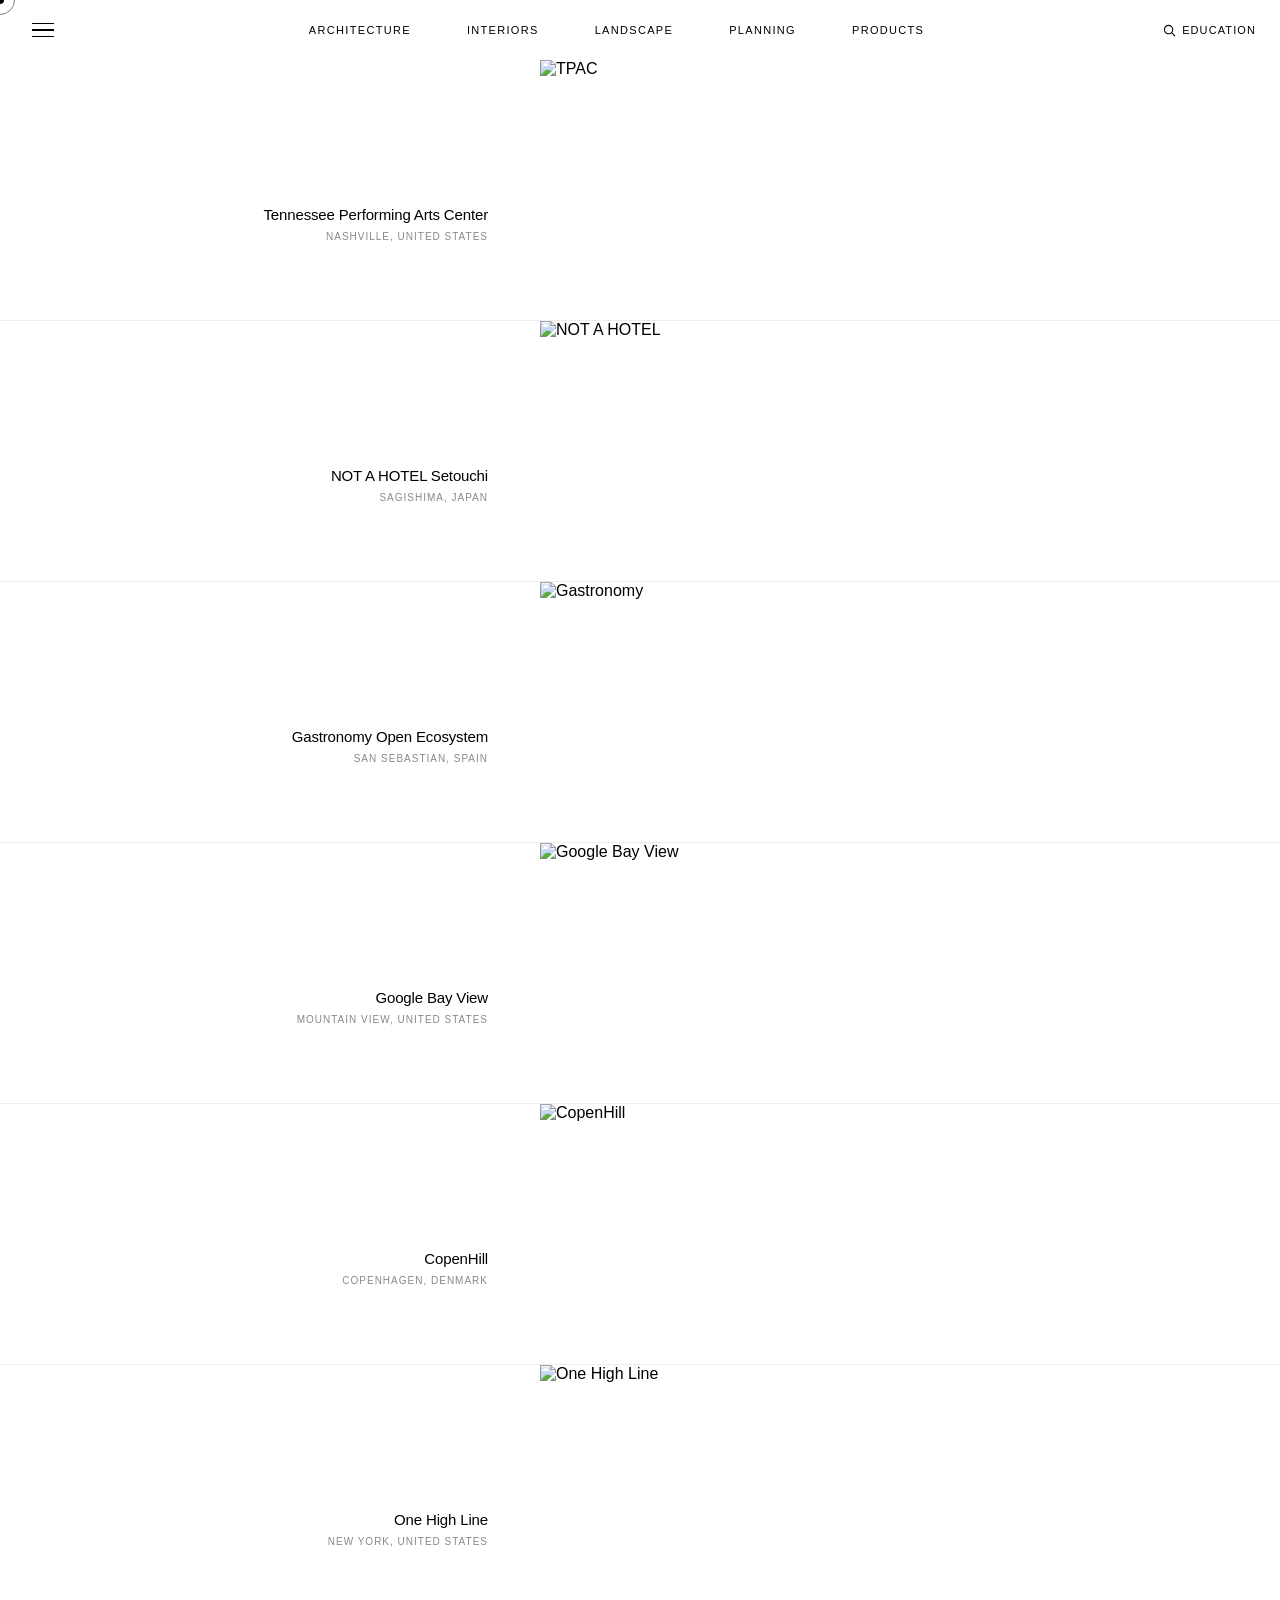
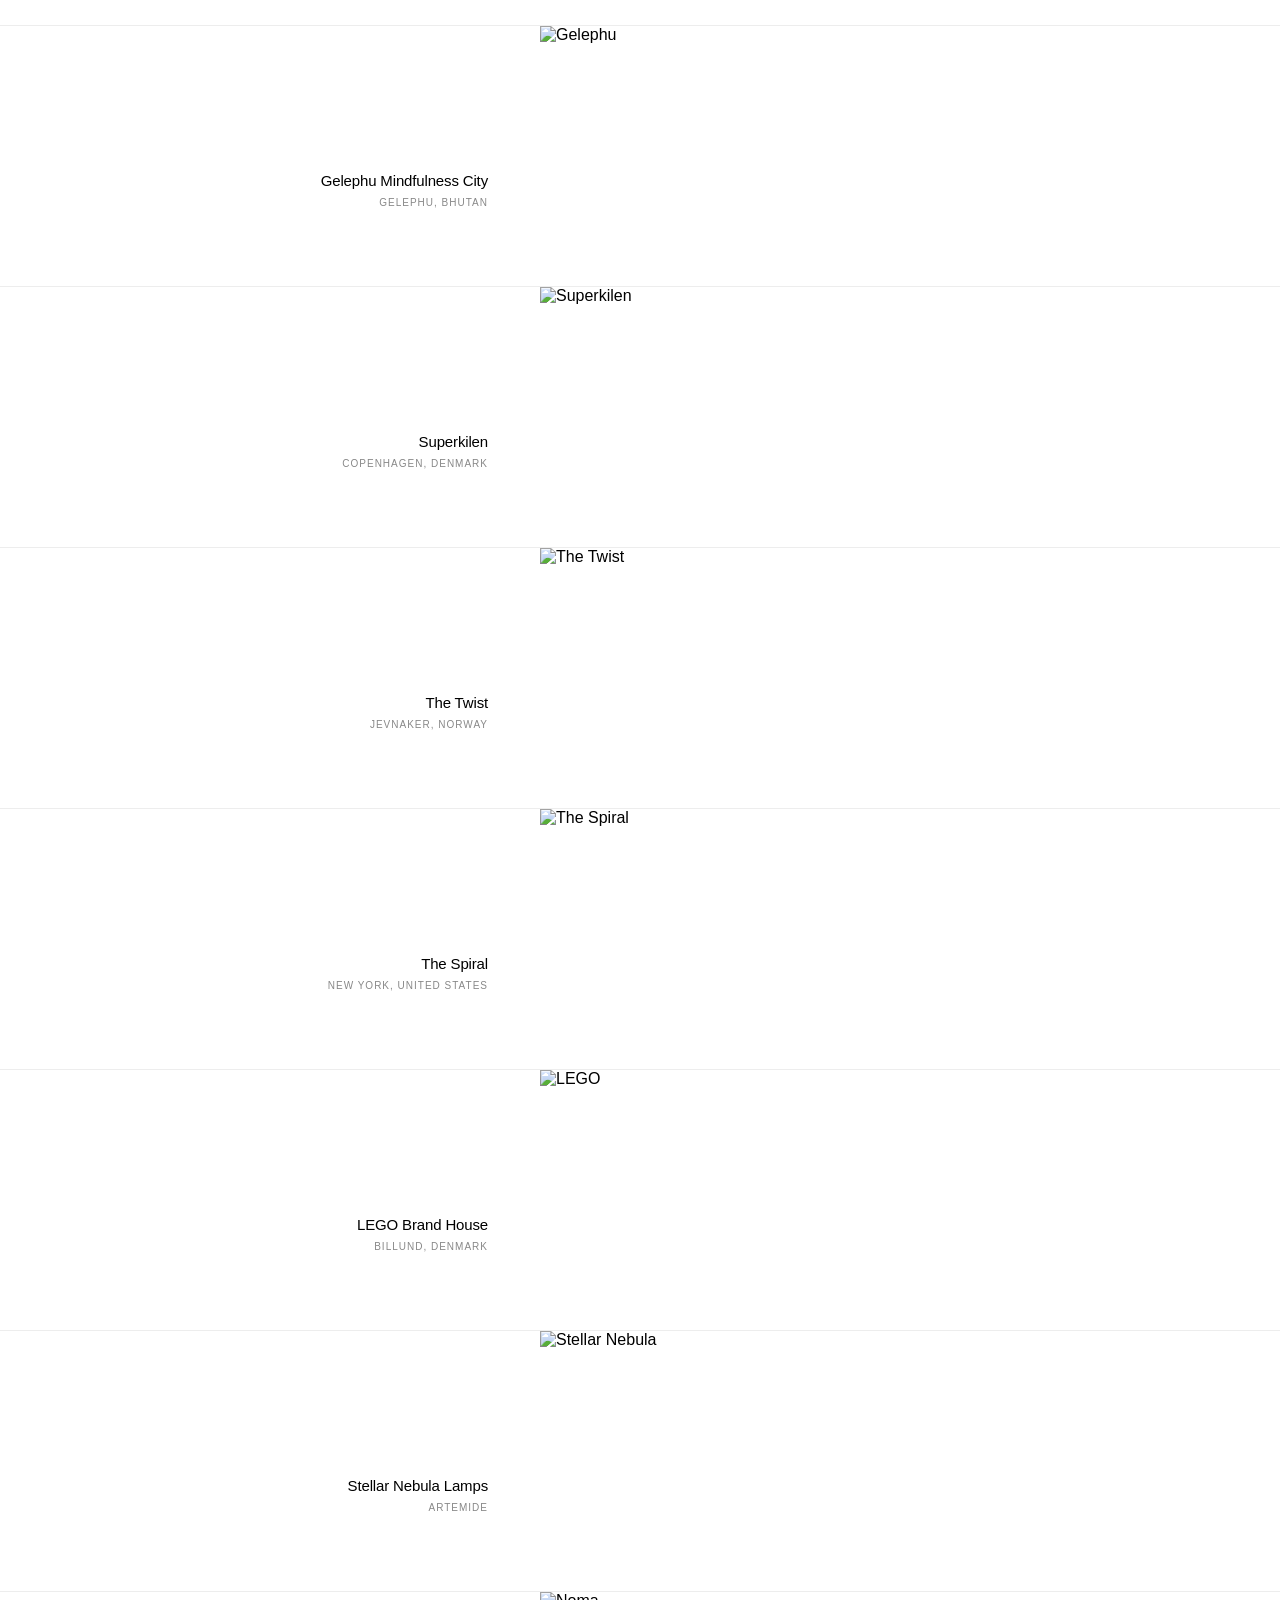
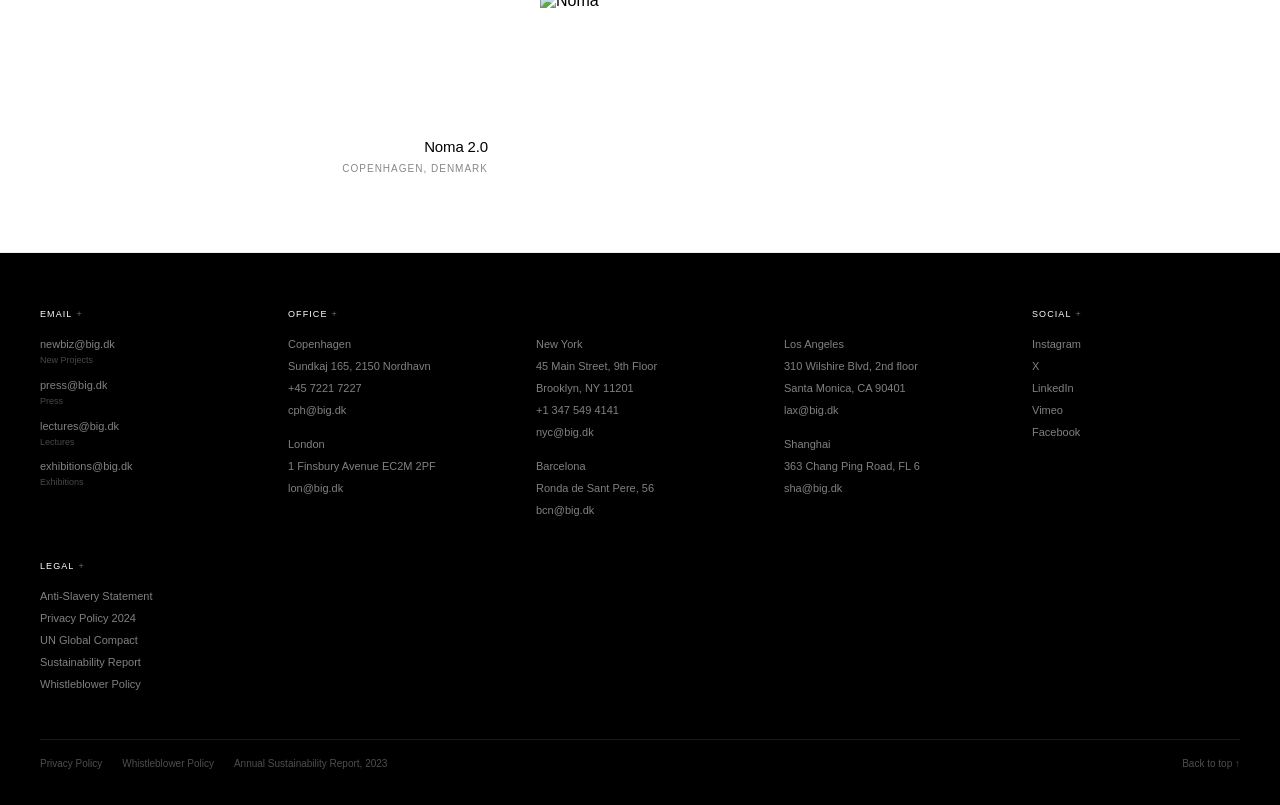
==== index.html @ 5a0d6cd1 "Upload Laravel project" ====
<!DOCTYPE html>
<html lang="en">
<head>
  <meta charset="UTF-8">
  <meta name="viewport" content="width=device-width, initial-scale=1">
  <title>BIG | Bjarke Ingels Group</title>
  <style>
    *{margin:0;padding:0;box-sizing:border-box;}
    html{scroll-behavior:smooth;}
    body{
      font-family:'Helvetica Neue',Helvetica,Arial,sans-serif;
      background:#fff;color:#000;
      cursor:none;overflow-x:hidden;
    }

    /* ── CURSOR ── */
    #cur{width:8px;height:8px;background:#000;border-radius:50%;
      position:fixed;top:0;left:0;pointer-events:none;z-index:99999;
      transform:translate(-50%,-50%);transition:width .15s,height .15s,background .15s;}
    #ring{width:30px;height:30px;border:1px solid rgba(0,0,0,.5);border-radius:50%;
      position:fixed;top:0;left:0;pointer-events:none;z-index:99998;
      transform:translate(-50%,-50%);transition:width .25s,height .25s;}
    body.hov #cur{width:12px;height:12px;}
    body.hov #ring{width:46px;height:46px;}

    /* ── NAV ── */
    nav{
      position:fixed;top:0;left:0;right:0;z-index:2000;
      height:60px;background:#fff;
      display:flex;align-items:center;
      padding:0 24px;
    }

    /* hamburger */
    .ham{
      display:flex;flex-direction:column;gap:5px;
      cursor:none;padding:8px;margin-right:8px;
      background:none;border:none;z-index:2010;
      position:relative;
    }
    .ham span{display:block;width:22px;height:1.5px;background:#000;transition:all .28s;}

    /* dropdown menu */
    .nav-menu{
      position:absolute;top:60px;left:0;
      background:#fff;padding:0 32px 28px 32px;
      min-width:200px;
      display:none;
      flex-direction:column;gap:0;
      border-right:1px solid rgba(0,0,0,.07);
      border-bottom:1px solid rgba(0,0,0,.07);
    }
    .nav-menu.open{display:flex;}
    .nav-menu a{
      display:block;
      font-size:13px;font-weight:400;letter-spacing:.05em;
      text-transform:uppercase;color:#aaa;
      text-decoration:none;padding:10px 0;
      border-bottom:1px solid rgba(0,0,0,.05);
      transition:color .2s;
      cursor:none;
    }
    .nav-menu a:last-child{border-bottom:none;}
    .nav-menu a:hover{color:#000;}

    /* cat links */
    .cat-bar{
      flex:1;display:flex;align-items:center;justify-content:center;
      list-style:none;gap:0;
    }
    .cat-bar li a{
      display:block;padding:0 28px;
      font-size:11px;font-weight:400;letter-spacing:.12em;
      text-transform:uppercase;color:#000;text-decoration:none;
      line-height:60px;white-space:nowrap;
      transition:opacity .2s;cursor:none;
    }
    .cat-bar li a:hover,.cat-bar li a.active{opacity:.4;}

    .nav-right{
      font-size:11px;letter-spacing:.1em;
      text-transform:uppercase;display:flex;align-items:center;gap:6px;
      cursor:none;
    }
    .nav-right svg{width:13px;height:13px;flex-shrink:0;}

    /* ── PROJECT LIST ── */
    main{padding-top:60px;}

    .proj-row{
      display:grid;
      grid-template-columns:540px 1fr;
      border-bottom:1px solid rgba(0,0,0,.07);
      cursor:none;
      position:relative;
      overflow:hidden;
      opacity:0;transform:translateY(14px);
      transition:opacity .5s ease,transform .5s ease;
      text-decoration:none;color:#000;
    }
    .proj-row.vis{opacity:1;transform:translateY(0);}
    .proj-row[data-hidden="true"]{display:none;}

    /* left */
    .proj-left{
      display:flex;flex-direction:column;
      align-items:flex-end;justify-content:center;
      padding:40px 52px 40px 60px;
      text-align:right;
      position:relative;z-index:2;
      min-height:260px;
    }
    .proj-icon{
      width:52px;height:52px;
      display:flex;align-items:center;justify-content:center;
      margin-bottom:16px;
    }
    .proj-icon img{max-width:52px;max-height:52px;object-fit:contain;}
    .proj-name{font-size:15px;font-weight:400;letter-spacing:-.01em;line-height:1.25;margin-bottom:6px;}
    .proj-loc{font-size:10px;letter-spacing:.1em;text-transform:uppercase;color:#888;}

    /* right image */
    .proj-img{overflow:hidden;position:relative;}
    .proj-img img{
      width:40%;height:100%;
      object-fit:cover;display:block;
      transition:transform .65s cubic-bezier(.25,.46,.45,.94);
      min-height:260px;
    }
    .proj-row:hover .proj-img img{transform:scale(1.04);}

    /* ── PROJECT DETAIL PANEL ── */
    .detail-panel{
      display:none;
      grid-column:1/-1;
      grid-template-columns:220px 1fr 300px 260px;
      background:#fff;
      border-bottom:1px solid rgba(0,0,0,.07);
      position:relative;
      overflow:hidden;
      max-height:0;
    }
    .detail-panel.open{
      display:grid;
      max-height:none;
      animation:slideDown .4s ease forwards;
    }
    @keyframes slideDown{
      from{opacity:0;transform:translateY(-12px);}
      to{opacity:1;transform:translateY(0);}
    }

    /* detail: far left metadata */
    .detail-meta{
      padding:40px 24px 40px 32px;
      border-right:1px solid rgba(0,0,0,.07);
      display:flex;flex-direction:column;gap:24px;
    }
    .detail-meta .proj-icon{margin-bottom:8px;}
    .detail-meta .proj-name{font-size:14px;}
    .detail-meta .proj-loc{margin-bottom:12px;}
    .meta-block label{
      display:block;font-size:8px;letter-spacing:.12em;
      text-transform:uppercase;color:#aaa;margin-bottom:3px;
    }
    .meta-block p{font-size:11px;font-weight:400;text-transform:uppercase;letter-spacing:.04em;line-height:1.4;}
    .share-row{display:flex;gap:10px;margin-top:8px;}
    .share-row a{
      width:24px;height:24px;border:1px solid #ddd;
      display:flex;align-items:center;justify-content:center;
      font-size:9px;color:#000;text-decoration:none;cursor:none;
      transition:background .2s,color .2s;
    }
    .share-row a:hover{background:#000;color:#fff;}

    /* detail: big center image */
    .detail-img-main{
      overflow:hidden;position:relative;
      min-height:500px;
    }
    .detail-img-main img{
      width:100%;height:100%;
      object-fit:cover;display:block;
    }

    /* detail: description */
    .detail-desc{
      padding:48px 32px;
      font-size:12px;line-height:1.85;color:#333;font-weight:300;
      overflow-y:auto;max-height:520px;
      border-left:1px solid rgba(0,0,0,.07);
    }

    /* detail: side image */
    .detail-img-side{
      overflow:hidden;position:relative;
      border-left:1px solid rgba(0,0,0,.07);
    }
    .detail-img-side img{
      width:100%;height:100%;
      object-fit:cover;display:block;
    }

    /* close btn */
    .detail-close{
      position:absolute;top:16px;right:16px;z-index:10;
      width:32px;height:32px;border:none;background:rgba(255,255,255,.9);
      font-size:18px;cursor:none;
      display:flex;align-items:center;justify-content:center;
      transition:background .2s;
    }
    .detail-close:hover{background:#000;color:#fff;}

    /* ── FOOTER ── */
    footer{background:#000;color:#fff;padding:56px 40px 36px;}
    .ft-grid{display:grid;grid-template-columns:repeat(auto-fill,minmax(180px,1fr));gap:40px;margin-bottom:44px;}
    .ft-col h5{font-size:9px;font-weight:500;letter-spacing:.12em;text-transform:uppercase;
      margin-bottom:14px;cursor:pointer;display:flex;align-items:center;gap:4px;}
    .ft-col h5::after{content:'+';opacity:.4;}
    .ft-col a,.ft-col p{
      display:block;font-size:11px;font-weight:300;
      color:rgba(255,255,255,.5);text-decoration:none;line-height:2;
      transition:color .2s;
    }
    .ft-col a:hover{color:#fff;}
    .ft-bot{
      border-top:1px solid rgba(255,255,255,.1);padding-top:18px;
      display:flex;justify-content:space-between;align-items:center;flex-wrap:wrap;gap:12px;
    }
    .ft-bot a{font-size:10px;color:rgba(255,255,255,.3);text-decoration:none;transition:color .2s;}
    .ft-bot a:hover{color:#fff;}
    .btt{font-size:10px;color:rgba(255,255,255,.3);background:none;border:none;
      cursor:none;font-family:inherit;transition:color .2s;}
    .btt:hover{color:#fff;}

    @media(max-width:960px){
      .proj-row{grid-template-columns:280px 1fr;}
      .proj-left{padding:28px 28px 28px 32px;}
      .detail-panel{grid-template-columns:1fr;}
      .detail-img-side{display:none;}
    }
    @media(max-width:600px){
      .proj-row{grid-template-columns:1fr;grid-template-rows:auto 200px;}
      .proj-left{align-items:flex-start;text-align:left;padding:20px;}
      .cat-bar{display:none;}
    }
  </style>
</head>
<body>
<div id="cur"></div>
<div id="ring"></div>

<nav>
  <!-- Hamburger -->
  <div style="position:relative;">
    <button class="ham" id="hamBtn">
      <span></span><span></span><span></span>
    </button>
    <div class="nav-menu" id="navMenu">
      <a href="index.html">PROJECTS</a>
      <a href="pages/news.html">NEWS</a>
      <a href="pages/about.html">ABOUT</a>
      <a href="pages/sustainability.html">SUSTAINABILITY</a>
      <a href="pages/people.html">PEOPLE</a>
      <a href="pages/careers.html">CAREERS</a>
      <a href="mailto:newbiz@big.dk">CONTACT</a>
    </div>
  </div>

  <!-- Category nav -->
  <ul class="cat-bar">
    <li><a href="#" data-filter="architecture">ARCHITECTURE</a></li>
    <li><a href="#" data-filter="interiors">INTERIORS</a></li>
    <li><a href="#" data-filter="landscape">LANDSCAPE</a></li>
    <li><a href="#" data-filter="planning">PLANNING</a></li>
    <li><a href="#" data-filter="products">PRODUCTS</a></li>
  </ul>

  <!-- Right label (changes per active category) -->
  <div class="nav-right" id="navLabel">
    <svg viewBox="0 0 14 14" fill="none"><circle cx="6" cy="6" r="4.5" stroke="#000" stroke-width="1.2"/><line x1="9.5" y1="9.5" x2="13" y2="13" stroke="#000" stroke-width="1.2"/></svg>
    <span id="labelText">EDUCATION</span>
  </div>
</nav>

<main id="mainList">

  <!-- ─── PROJECT ROWS ─── -->
  <!-- Each .proj-row is followed by a .detail-panel (hidden by default) -->

  <div class="proj-row" data-cat="architecture" data-idx="0">
    <div class="proj-left">
      <div class="proj-icon"><img src="https://media.big.dk/TPAC_ICON-01.svg" alt="" onerror="this.style.display='none'"></div>
      <div class="proj-name">Tennessee Performing Arts Center</div>
      <div class="proj-loc">Nashville, United States</div>
    </div>
    <div class="proj-img"><img src="https://images.unsplash.com/photo-1460472178825-e5240623afd5?w=960&h=540&fit=crop" alt="TPAC" loading="lazy"></div>
  </div>
  <div class="detail-panel" data-for="0">
    <div class="detail-meta">
      <div><div class="proj-icon"><img src="https://media.big.dk/TPAC_ICON-01.svg" alt="" onerror="this.style.display='none'"></div>
      <div class="proj-name">Tennessee Performing Arts Center</div>
      <div class="proj-loc">Nashville, United States</div></div>
      <div class="meta-block"><label>Client</label><p>Tennessee Performing Arts Center</p></div>
      <div class="meta-block"><label>Typology</label><p>Culture</p></div>
      <div class="meta-block"><label>Size M²/FT²</label><p>28521 / 307000</p></div>
      <div class="meta-block"><label>Status</label><p>In Design</p></div>
      <div><label style="font-size:8px;letter-spacing:.12em;text-transform:uppercase;color:#aaa;margin-bottom:8px;display:block;">Share</label>
      <div class="share-row"><a href="#">&#9632;</a><a href="#">f</a><a href="#">in</a><a href="#">✕</a></div></div>
    </div>
    <div class="detail-img-main"><img src="https://images.unsplash.com/photo-1460472178825-e5240623afd5?w=960&h=540&fit=crop" alt="TPAC"></div>
    <div class="detail-desc">The new Tennessee Performing Arts Center (TPAC) – designed by BIG, William Rawn Associates, and HASTINGS Architecture – extends the vibrancy of downtown Nashville across the Cumberland River, emerging as a cultural anchor for the city's reenergized East Bank. Designed to welcome the community from all sides, with the performance venues clustered at its core, the new TPAC supports a range of artistic programming while building upon Nashville's rich legacy in the arts. Construction is expected to begin in 2027, with a projected opening in 2030.<br><br>Situated on a waterfront site neighboring Cumberland Park and the Tennessee Titans Nissan Stadium, the new TPAC includes four performance spaces – the multi-function Grand Broadway theater; a dance and opera hall; a flexible black box theater; and an intimate cabaret space – as well as rehearsal studios and classrooms.</div>
    <div class="detail-img-side"><img src="https://images.unsplash.com/photo-1486325212027-8081e485255e?w=400&h=700&fit=crop" alt="TPAC detail"></div>
    <button class="detail-close">✕</button>
  </div>

  <div class="proj-row" data-cat="architecture" data-idx="1">
    <div class="proj-left">
      <div class="proj-icon"><img src="https://media.big.dk/2024/05/NAH_ICON.svg" alt="" onerror="this.style.display='none'"></div>
      <div class="proj-name">NOT A HOTEL Setouchi</div>
      <div class="proj-loc">Sagishima, Japan</div>
    </div>
    <div class="proj-img"><img src="https://images.unsplash.com/photo-1545569341-9eb8b30979d9?w=960&h=540&fit=crop" alt="NOT A HOTEL" loading="lazy"></div>
  </div>
  <div class="detail-panel" data-for="1">
    <div class="detail-meta">
      <div><div class="proj-icon"><img src="https://media.big.dk/2024/05/NAH_ICON.svg" alt="" onerror="this.style.display='none'"></div>
      <div class="proj-name">NOT A HOTEL Setouchi</div>
      <div class="proj-loc">Sagishima, Japan</div></div>
      <div class="meta-block"><label>Client</label><p>NOT A HOTEL Corporation</p></div>
      <div class="meta-block"><label>Typology</label><p>Hospitality</p></div>
      <div class="meta-block"><label>Size M²</label><p>2400</p></div>
      <div class="meta-block"><label>Status</label><p>Completed 2024</p></div>
      <div><label style="font-size:8px;letter-spacing:.12em;text-transform:uppercase;color:#aaa;margin-bottom:8px;display:block;">Share</label>
      <div class="share-row"><a href="#">&#9632;</a><a href="#">f</a><a href="#">in</a><a href="#">✕</a></div></div>
    </div>
    <div class="detail-img-main"><img src="https://images.unsplash.com/photo-1545569341-9eb8b30979d9?w=1200&h=700&fit=crop" alt="NOT A HOTEL"></div>
    <div class="detail-desc">NOT A HOTEL Setouchi is a private island retreat nestled in Japan's Seto Inland Sea. The project transforms the existing landscape of Sagishima into a seamless living environment where architecture and nature are inseparable. Drawing from the island's agricultural heritage, the design references the terraced hillsides and stone walls built by generations of islanders.<br><br>The complex includes private villas, communal gathering spaces, and a series of outdoor terraces that cascade toward the sea. Materials are sourced locally and the construction employs traditional Japanese craftsmanship alongside contemporary structural engineering.</div>
    <div class="detail-img-side"><img src="https://images.unsplash.com/photo-1480796927426-f609979314bd?w=400&h=700&fit=crop" alt="Setouchi detail"></div>
    <button class="detail-close">✕</button>
  </div>

  <div class="proj-row" data-cat="planning" data-idx="2">
    <div class="proj-left">
      <div class="proj-icon"><img src="https://media.big.dk/2022/06/19_22302_N34.svg" alt="" onerror="this.style.display='none'"></div>
      <div class="proj-name">Gastronomy Open Ecosystem</div>
      <div class="proj-loc">San Sebastian, Spain</div>
    </div>
    <div class="proj-img"><img src="https://images.unsplash.com/photo-1555396273-367ea4eb4db5?w=960&h=540&fit=crop" alt="Gastronomy" loading="lazy"></div>
  </div>
  <div class="detail-panel" data-for="2">
    <div class="detail-meta">
      <div><div class="proj-icon"></div>
      <div class="proj-name">Gastronomy Open Ecosystem</div>
      <div class="proj-loc">San Sebastian, Spain</div></div>
      <div class="meta-block"><label>Typology</label><p>Culture / Planning</p></div>
      <div class="meta-block"><label>Status</label><p>In Design</p></div>
      <div><label style="font-size:8px;letter-spacing:.12em;text-transform:uppercase;color:#aaa;margin-bottom:8px;display:block;">Share</label>
      <div class="share-row"><a href="#">&#9632;</a><a href="#">f</a><a href="#">in</a><a href="#">✕</a></div></div>
    </div>
    <div class="detail-img-main"><img src="https://images.unsplash.com/photo-1555396273-367ea4eb4db5?w=1200&h=700&fit=crop" alt="Gastronomy"></div>
    <div class="detail-desc">The Gastronomy Open Ecosystem in San Sebastian is a new cultural institution dedicated to food as art, science, and heritage. Situated on the coastline of the Basque Country, the project creates a network of indoor and outdoor spaces that celebrate the region's extraordinary culinary culture.<br><br>The building opens toward the sea on all sides, dissolving the boundary between interior and exterior. Public promenades, experimental kitchens, research facilities, and exhibition halls are arranged along a continuous loop that invites visitors to explore freely.</div>
    <div class="detail-img-side"><img src="https://images.unsplash.com/photo-1514190051997-0f6f39ca5cde?w=400&h=700&fit=crop" alt="Gastronomy detail"></div>
    <button class="detail-close">✕</button>
  </div>

  <div class="proj-row" data-cat="architecture" data-idx="3">
    <div class="proj-left">
      <div class="proj-icon"><img src="https://media.big.dk/2022/06/19_A_220303_N50.svg" alt="" onerror="this.style.display='none'"></div>
      <div class="proj-name">Google Bay View</div>
      <div class="proj-loc">Mountain View, United States</div>
    </div>
    <div class="proj-img"><img src="https://images.unsplash.com/photo-1460472178825-e5240623afd5?w=960&h=540&fit=crop" alt="Google Bay View" loading="lazy"></div>
  </div>
  <div class="detail-panel" data-for="3">
    <div class="detail-meta">
      <div><div class="proj-icon"></div>
      <div class="proj-name">Google Bay View</div>
      <div class="proj-loc">Mountain View, United States</div></div>
      <div class="meta-block"><label>Client</label><p>Google LLC</p></div>
      <div class="meta-block"><label>Typology</label><p>Office</p></div>
      <div class="meta-block"><label>Size M²/FT²</label><p>100,000 / 1,076,000</p></div>
      <div class="meta-block"><label>Status</label><p>Completed 2022</p></div>
      <div><label style="font-size:8px;letter-spacing:.12em;text-transform:uppercase;color:#aaa;margin-bottom:8px;display:block;">Share</label>
      <div class="share-row"><a href="#">&#9632;</a><a href="#">f</a><a href="#">in</a><a href="#">✕</a></div></div>
    </div>
    <div class="detail-img-main"><img src="https://images.unsplash.com/photo-1460472178825-e5240623afd5?w=1200&h=700&fit=crop" alt="Google Bay View"></div>
    <div class="detail-desc">Located on a 42-acre site at the NASA Ames Research Center, Google's Bay View campus consists of three buildings totaling 1.1 million square feet and approximately 18 acres of open space. The all-electric campus has achieved a LEED-NC v4 Platinum certification.<br><br>On the exterior, the buildings feature a first-of-its-kind "dragonscale" solar skin roof equipped with 50,000 silver solar panels that generate nearly four megawatts of energy, approximately 40% of the buildings' annual energy use. The campus also includes 17.3 acres of high-value natural habitat areas.</div>
    <div class="detail-img-side"><img src="https://images.unsplash.com/photo-1518005020951-eccb494ad742?w=400&h=700&fit=crop" alt="Google Bay View detail"></div>
    <button class="detail-close">✕</button>
  </div>

  <div class="proj-row" data-cat="architecture" data-idx="4">
    <div class="proj-left">
      <div class="proj-icon"><img src="https://media.big.dk/2022/06/19_A_220303_N16.svg" alt="" onerror="this.style.display='none'"></div>
      <div class="proj-name">CopenHill</div>
      <div class="proj-loc">Copenhagen, Denmark</div>
    </div>
    <div class="proj-img"><img src="https://images.unsplash.com/photo-1510798831971-661eb04b3739?w=960&h=540&fit=crop" alt="CopenHill" loading="lazy"></div>
  </div>
  <div class="detail-panel" data-for="4">
    <div class="detail-meta">
      <div><div class="proj-icon"></div>
      <div class="proj-name">CopenHill</div>
      <div class="proj-loc">Copenhagen, Denmark</div></div>
      <div class="meta-block"><label>Client</label><p>Amager Ressourcecenter</p></div>
      <div class="meta-block"><label>Typology</label><p>Infrastructure / Culture</p></div>
      <div class="meta-block"><label>Size M²</label><p>41,000</p></div>
      <div class="meta-block"><label>Status</label><p>Completed 2019</p></div>
      <div><label style="font-size:8px;letter-spacing:.12em;text-transform:uppercase;color:#aaa;margin-bottom:8px;display:block;">Share</label>
      <div class="share-row"><a href="#">&#9632;</a><a href="#">f</a><a href="#">in</a><a href="#">✕</a></div></div>
    </div>
    <div class="detail-img-main"><img src="https://images.unsplash.com/photo-1510798831971-661eb04b3739?w=1200&h=700&fit=crop" alt="CopenHill"></div>
    <div class="detail-desc">CopenHill – officially known as the Amager Bakke – is a waste-to-energy plant and urban recreation center. The facility is surmounted by a ski slope, hiking trail, and the world's tallest climbing wall – transforming what is typically an industrial facility into a vibrant public amenity for Copenhagen residents.<br><br>The plant processes 400,000 tonnes of waste per year and generates enough electricity for 30,000 homes and district heating for 72,000 households. Every 100 kg of CO₂ emitted, a smoke ring is released from the chimney as a reminder of the environmental impact of consumption.</div>
    <div class="detail-img-side"><img src="https://images.unsplash.com/photo-1467533003447-e295ff1b0435?w=400&h=700&fit=crop" alt="CopenHill detail"></div>
    <button class="detail-close">✕</button>
  </div>

  <div class="proj-row" data-cat="architecture" data-idx="5">
    <div class="proj-left">
      <div class="proj-icon"><img src="https://media.big.dk/2022/06/19_A_220303_N59.svg" alt="" onerror="this.style.display='none'"></div>
      <div class="proj-name">One High Line</div>
      <div class="proj-loc">New York, United States</div>
    </div>
    <div class="proj-img"><img src="https://images.unsplash.com/photo-1449157291145-7efd050a4d0e?w=960&h=540&fit=crop" alt="One High Line" loading="lazy"></div>
  </div>
  <div class="detail-panel" data-for="5">
    <div class="detail-meta">
      <div><div class="proj-icon"></div>
      <div class="proj-name">One High Line</div>
      <div class="proj-loc">New York, United States</div></div>
      <div class="meta-block"><label>Client</label><p>HFZ Capital Group</p></div>
      <div class="meta-block"><label>Typology</label><p>Residential</p></div>
      <div class="meta-block"><label>Status</label><p>Completed 2023</p></div>
      <div><label style="font-size:8px;letter-spacing:.12em;text-transform:uppercase;color:#aaa;margin-bottom:8px;display:block;">Share</label>
      <div class="share-row"><a href="#">&#9632;</a><a href="#">f</a><a href="#">in</a><a href="#">✕</a></div></div>
    </div>
    <div class="detail-img-main"><img src="https://images.unsplash.com/photo-1449157291145-7efd050a4d0e?w=1200&h=700&fit=crop" alt="One High Line"></div>
    <div class="detail-desc">One High Line rises as two interlocking towers, one 36 stories and the other 26 stories, on Manhattan's West Side adjacent to the High Line. The project comprises 236 luxury condominium residences, a private club with amenities across three floors, and a ground-floor public plaza.<br><br>The two towers tilt toward each other in opposite directions, creating a dynamic skyline silhouette while maximizing river views and natural light for all residences.</div>
    <div class="detail-img-side"><img src="https://images.unsplash.com/photo-1479839672679-a46483c0e7c8?w=400&h=700&fit=crop" alt="One High Line detail"></div>
    <button class="detail-close">✕</button>
  </div>

  <div class="proj-row" data-cat="planning" data-idx="6">
    <div class="proj-left">
      <div class="proj-icon"><img src="https://media.big.dk/2023/12/BHUTAN_ICON-1.svg" alt="" onerror="this.style.display='none'"></div>
      <div class="proj-name">Gelephu Mindfulness City</div>
      <div class="proj-loc">Gelephu, Bhutan</div>
    </div>
    <div class="proj-img"><img src="https://images.unsplash.com/photo-1518005020951-eccb494ad742?w=960&h=540&fit=crop" alt="Gelephu" loading="lazy"></div>
  </div>
  <div class="detail-panel" data-for="6">
    <div class="detail-meta">
      <div><div class="proj-icon"></div>
      <div class="proj-name">Gelephu Mindfulness City</div>
      <div class="proj-loc">Gelephu, Bhutan</div></div>
      <div class="meta-block"><label>Client</label><p>Royal Government of Bhutan</p></div>
      <div class="meta-block"><label>Typology</label><p>Masterplan / Urban Design</p></div>
      <div class="meta-block"><label>Size</label><p>1,000 km²</p></div>
      <div class="meta-block"><label>Status</label><p>In Progress</p></div>
      <div><label style="font-size:8px;letter-spacing:.12em;text-transform:uppercase;color:#aaa;margin-bottom:8px;display:block;">Share</label>
      <div class="share-row"><a href="#">&#9632;</a><a href="#">f</a><a href="#">in</a><a href="#">✕</a></div></div>
    </div>
    <div class="detail-img-main"><img src="https://images.unsplash.com/photo-1518005020951-eccb494ad742?w=1200&h=700&fit=crop" alt="Gelephu"></div>
    <div class="detail-desc">Gelephu Mindfulness City is a new city commissioned by His Majesty the King of Bhutan, guided by the principle of Gross National Happiness. Spanning 1,000 km² in southern Bhutan, the city prioritizes ecological health, cultural preservation, and human wellbeing.<br><br>With a six-story building height limit, abundant green corridors, and complete reliance on renewable energy, Gelephu demonstrates that the cities of the future can be more humane, more connected to nature, and more equitable than those of the past.</div>
    <div class="detail-img-side"><img src="https://images.unsplash.com/photo-1614728894747-a83421e2b9c9?w=400&h=700&fit=crop" alt="Gelephu detail"></div>
    <button class="detail-close">✕</button>
  </div>

  <div class="proj-row" data-cat="landscape" data-idx="7">
    <div class="proj-left">
      <div class="proj-icon"><img src="https://media.big.dk/2022/06/SUK-icon.svg" alt="" onerror="this.style.display='none'"></div>
      <div class="proj-name">Superkilen</div>
      <div class="proj-loc">Copenhagen, Denmark</div>
    </div>
    <div class="proj-img"><img src="https://images.unsplash.com/photo-1477959858617-67f85cf4f1df?w=960&h=540&fit=crop" alt="Superkilen" loading="lazy"></div>
  </div>
  <div class="detail-panel" data-for="7">
    <div class="detail-meta">
      <div><div class="proj-icon"></div>
      <div class="proj-name">Superkilen</div>
      <div class="proj-loc">Copenhagen, Denmark</div></div>
      <div class="meta-block"><label>Typology</label><p>Landscape / Urban</p></div>
      <div class="meta-block"><label>Size M²</label><p>30,000</p></div>
      <div class="meta-block"><label>Status</label><p>Completed 2012</p></div>
      <div><label style="font-size:8px;letter-spacing:.12em;text-transform:uppercase;color:#aaa;margin-bottom:8px;display:block;">Share</label>
      <div class="share-row"><a href="#">&#9632;</a><a href="#">f</a><a href="#">in</a><a href="#">✕</a></div></div>
    </div>
    <div class="detail-img-main"><img src="https://images.unsplash.com/photo-1477959858617-67f85cf4f1df?w=1200&h=700&fit=crop" alt="Superkilen"></div>
    <div class="detail-desc">Superkilen is a radical public square – a community park exhibiting objects from the many cultures that call the neighborhood home. Spanning over 750m through one of Copenhagen's most ethnically diverse and socially challenged neighborhoods, Superkilen is divided into three zones: The Red Square, The Black Market, and The Green Park.<br><br>Each zone includes urban furniture and fixtures gathered from the countries of origin of the neighborhood's residents – from a Yemeni shade pavilion to a Moroccan fountain to Thai boxing rings.</div>
    <div class="detail-img-side"><img src="https://images.unsplash.com/photo-1416879595882-3373a0480b5b?w=400&h=700&fit=crop" alt="Superkilen detail"></div>
    <button class="detail-close">✕</button>
  </div>

  <div class="proj-row" data-cat="architecture" data-idx="8">
    <div class="proj-left">
      <div class="proj-icon"><img src="https://media.big.dk/2022/06/A_220303_N75-4.svg" alt="" onerror="this.style.display='none'"></div>
      <div class="proj-name">The Twist</div>
      <div class="proj-loc">Jevnaker, Norway</div>
    </div>
    <div class="proj-img"><img src="https://images.unsplash.com/photo-1604357209793-fca5dca89f97?w=960&h=540&fit=crop" alt="The Twist" loading="lazy"></div>
  </div>
  <div class="detail-panel" data-for="8">
    <div class="detail-meta">
      <div><div class="proj-icon"></div>
      <div class="proj-name">The Twist</div>
      <div class="proj-loc">Jevnaker, Norway</div></div>
      <div class="meta-block"><label>Typology</label><p>Culture / Bridge</p></div>
      <div class="meta-block"><label>Size M²</label><p>1,000</p></div>
      <div class="meta-block"><label>Status</label><p>Completed 2019</p></div>
      <div><label style="font-size:8px;letter-spacing:.12em;text-transform:uppercase;color:#aaa;margin-bottom:8px;display:block;">Share</label>
      <div class="share-row"><a href="#">&#9632;</a><a href="#">f</a><a href="#">in</a><a href="#">✕</a></div></div>
    </div>
    <div class="detail-img-main"><img src="https://images.unsplash.com/photo-1604357209793-fca5dca89f97?w=1200&h=700&fit=crop" alt="The Twist"></div>
    <div class="detail-desc">The Twist is a hybrid spanning several traditional categories: museum, bridge, and inhabitable sculpture. As a bridge, it reconfigures the Kistefos sculpture park, turning the visitor journey into a continuous loop.<br><br>The building rotates 90 degrees as it crosses the river, so that one end faces horizontally toward the forest and the other faces vertically toward the sky, creating dramatically different spatial experiences within a single compact structure.</div>
    <div class="detail-img-side"><img src="https://images.unsplash.com/photo-1513584684374-8bab748fbf90?w=400&h=700&fit=crop" alt="The Twist detail"></div>
    <button class="detail-close">✕</button>
  </div>

  <div class="proj-row" data-cat="architecture" data-idx="9">
    <div class="proj-left">
      <div class="proj-icon"><img src="https://media.big.dk/2022/06/19_A_220303_N149.svg" alt="" onerror="this.style.display='none'"></div>
      <div class="proj-name">The Spiral</div>
      <div class="proj-loc">New York, United States</div>
    </div>
    <div class="proj-img"><img src="https://images.unsplash.com/photo-1479839672679-a46483c0e7c8?w=960&h=540&fit=crop" alt="The Spiral" loading="lazy"></div>
  </div>
  <div class="detail-panel" data-for="9">
    <div class="detail-meta">
      <div><div class="proj-icon"></div>
      <div class="proj-name">The Spiral</div>
      <div class="proj-loc">New York, United States</div></div>
      <div class="meta-block"><label>Client</label><p>Tishman Speyer</p></div>
      <div class="meta-block"><label>Typology</label><p>Office</p></div>
      <div class="meta-block"><label>Size M²/FT²</label><p>167,225 / 2,100,000</p></div>
      <div class="meta-block"><label>Status</label><p>Completed 2022</p></div>
      <div><label style="font-size:8px;letter-spacing:.12em;text-transform:uppercase;color:#aaa;margin-bottom:8px;display:block;">Share</label>
      <div class="share-row"><a href="#">&#9632;</a><a href="#">f</a><a href="#">in</a><a href="#">✕</a></div></div>
    </div>
    <div class="detail-img-main"><img src="https://images.unsplash.com/photo-1479839672679-a46483c0e7c8?w=1200&h=700&fit=crop" alt="The Spiral"></div>
    <div class="detail-desc">The Spiral rises 66 stories and 1,005 feet above Hudson Yards on Manhattan's Far West Side. A cascade of terraced outdoor gardens spirals around the tower from base to top, connecting every floor with the High Line below and the sky above.<br><br>The cascading greenery gives the tower a distinctive sculptural quality that changes with the seasons, while providing tenants on every floor with direct access to fresh air and outdoor space – a rare commodity in the heart of Midtown Manhattan.</div>
    <div class="detail-img-side"><img src="https://images.unsplash.com/photo-1444723121867-7a241cacace9?w=400&h=700&fit=crop" alt="The Spiral detail"></div>
    <button class="detail-close">✕</button>
  </div>

  <div class="proj-row" data-cat="architecture" data-idx="10">
    <div class="proj-left">
      <div class="proj-icon"><img src="https://media.big.dk/2022/06/19_A_220303_N83.svg" alt="" onerror="this.style.display='none'"></div>
      <div class="proj-name">LEGO Brand House</div>
      <div class="proj-loc">Billund, Denmark</div>
    </div>
    <div class="proj-img"><img src="https://images.unsplash.com/photo-1441986300917-64674bd600d8?w=960&h=540&fit=crop" alt="LEGO" loading="lazy"></div>
  </div>
  <div class="detail-panel" data-for="10">
    <div class="detail-meta">
      <div><div class="proj-icon"></div>
      <div class="proj-name">LEGO Brand House</div>
      <div class="proj-loc">Billund, Denmark</div></div>
      <div class="meta-block"><label>Client</label><p>The LEGO Group</p></div>
      <div class="meta-block"><label>Typology</label><p>Culture</p></div>
      <div class="meta-block"><label>Status</label><p>In Design</p></div>
      <div><label style="font-size:8px;letter-spacing:.12em;text-transform:uppercase;color:#aaa;margin-bottom:8px;display:block;">Share</label>
      <div class="share-row"><a href="#">&#9632;</a><a href="#">f</a><a href="#">in</a><a href="#">✕</a></div></div>
    </div>
    <div class="detail-img-main"><img src="https://images.unsplash.com/photo-1441986300917-64674bd600d8?w=1200&h=700&fit=crop" alt="LEGO"></div>
    <div class="detail-desc">The LEGO Brand House in Billund will serve as the headquarters and creative home of the LEGO Group. The building expresses the fundamental building block of LEGO – the brick – through its architecture, creating a playful yet functional workplace that celebrates creativity and imagination at every turn.<br><br>The design integrates public spaces, exhibition areas, and collaborative workspaces that blur the boundary between work and play.</div>
    <div class="detail-img-side"><img src="https://images.unsplash.com/photo-1513584684374-8bab748fbf90?w=400&h=700&fit=crop" alt="LEGO detail"></div>
    <button class="detail-close">✕</button>
  </div>

  <div class="proj-row" data-cat="products" data-idx="11">
    <div class="proj-left">
      <div class="proj-icon"><img src="https://media.big.dk/2022/08/P-Stellar-Nebula-icon_web.svg" alt="" onerror="this.style.display='none'"></div>
      <div class="proj-name">Stellar Nebula Lamps</div>
      <div class="proj-loc">Artemide</div>
    </div>
    <div class="proj-img"><img src="https://images.unsplash.com/photo-1555041469-a586c61ea9bc?w=960&h=540&fit=crop" alt="Stellar Nebula" loading="lazy"></div>
  </div>
  <div class="detail-panel" data-for="11">
    <div class="detail-meta">
      <div><div class="proj-icon"></div>
      <div class="proj-name">Stellar Nebula Lamps</div>
      <div class="proj-loc">Artemide</div></div>
      <div class="meta-block"><label>Client</label><p>Artemide</p></div>
      <div class="meta-block"><label>Typology</label><p>Product Design</p></div>
      <div class="meta-block"><label>Status</label><p>In Production</p></div>
      <div><label style="font-size:8px;letter-spacing:.12em;text-transform:uppercase;color:#aaa;margin-bottom:8px;display:block;">Share</label>
      <div class="share-row"><a href="#">&#9632;</a><a href="#">f</a><a href="#">in</a><a href="#">✕</a></div></div>
    </div>
    <div class="detail-img-main"><img src="https://images.unsplash.com/photo-1555041469-a586c61ea9bc?w=1200&h=700&fit=crop" alt="Stellar Nebula"></div>
    <div class="detail-desc">The Stellar Nebula lamps for Artemide are inspired by the cosmic phenomena of nebulae – vast clouds of gas and dust where new stars are born. The lamp creates a diffused, atmospheric glow that evokes the luminous haze of deep space while remaining intimately scaled for domestic interiors.<br><br>Available in several configurations and finishes, the Stellar Nebula family ranges from pendant to floor lamp, each sharing the same organic, enveloping quality of light.</div>
    <div class="detail-img-side"><img src="https://images.unsplash.com/photo-1524995997946-a1c2e315a42f?w=400&h=700&fit=crop" alt="Stellar Nebula detail"></div>
    <button class="detail-close">✕</button>
  </div>

  <div class="proj-row" data-cat="interiors" data-idx="12">
    <div class="proj-left">
      <div class="proj-icon"><img src="https://media.big.dk/2022/06/19_A_220303_N103.svg" alt="" onerror="this.style.display='none'"></div>
      <div class="proj-name">Noma 2.0</div>
      <div class="proj-loc">Copenhagen, Denmark</div>
    </div>
    <div class="proj-img"><img src="https://images.unsplash.com/photo-1467987506553-8f3916508521?w=960&h=540&fit=crop" alt="Noma" loading="lazy"></div>
  </div>
  <div class="detail-panel" data-for="12">
    <div class="detail-meta">
      <div><div class="proj-icon"></div>
      <div class="proj-name">Noma 2.0</div>
      <div class="proj-loc">Copenhagen, Denmark</div></div>
      <div class="meta-block"><label>Client</label><p>Noma</p></div>
      <div class="meta-block"><label>Typology</label><p>Hospitality / Interiors</p></div>
      <div class="meta-block"><label>Status</label><p>Completed 2018</p></div>
      <div><label style="font-size:8px;letter-spacing:.12em;text-transform:uppercase;color:#aaa;margin-bottom:8px;display:block;">Share</label>
      <div class="share-row"><a href="#">&#9632;</a><a href="#">f</a><a href="#">in</a><a href="#">✕</a></div></div>
    </div>
    <div class="detail-img-main"><img src="https://images.unsplash.com/photo-1467987506553-8f3916508521?w=1200&h=700&fit=crop" alt="Noma"></div>
    <div class="detail-desc">Noma 2.0 is a new campus for the world's most celebrated restaurant, designed as a village of individual buildings set in a former naval warehouse district on the waterfront of Copenhagen. The campus includes the main restaurant, a test kitchen, a fermentation lab, a greenhouse, and staff housing.<br><br>Each structure is distinct yet connected, built from reclaimed materials that reflect the restaurant's philosophy of using only what is local, seasonal, and authentic.</div>
    <div class="detail-img-side"><img src="https://images.unsplash.com/photo-1414235077428-338989a2e8c0?w=400&h=700&fit=crop" alt="Noma detail"></div>
    <button class="detail-close">✕</button>
  </div>

</main>

<!-- Footer -->
<footer>
  <div class="ft-grid">
    <div class="ft-col">
      <h5>Email</h5>
      <a href="mailto:newbiz@big.dk">newbiz@big.dk</a>
      <p style="font-size:9px;color:rgba(255,255,255,.28);line-height:1.2;margin-bottom:8px">New Projects</p>
      <a href="mailto:press@big.dk">press@big.dk</a>
      <p style="font-size:9px;color:rgba(255,255,255,.28);line-height:1.2;margin-bottom:8px">Press</p>
      <a href="mailto:lectures@big.dk">lectures@big.dk</a>
      <p style="font-size:9px;color:rgba(255,255,255,.28);line-height:1.2;margin-bottom:8px">Lectures</p>
      <a href="mailto:exhibitions@big.dk">exhibitions@big.dk</a>
      <p style="font-size:9px;color:rgba(255,255,255,.28);line-height:1.2">Exhibitions</p>
    </div>
    <div class="ft-col">
      <h5>Office</h5>
      <p>Copenhagen<br>Sundkaj 165, 2150 Nordhavn<br>+45 7221 7227</p>
      <a href="mailto:cph@big.dk">cph@big.dk</a>
      <p style="margin-top:12px">London<br>1 Finsbury Avenue EC2M 2PF</p>
      <a href="mailto:lon@big.dk">lon@big.dk</a>
    </div>
    <div class="ft-col">
      <h5 style="visibility:hidden">.</h5>
      <p>New York<br>45 Main Street, 9th Floor<br>Brooklyn, NY 11201<br>+1 347 549 4141</p>
      <a href="mailto:nyc@big.dk">nyc@big.dk</a>
      <p style="margin-top:12px">Barcelona<br>Ronda de Sant Pere, 56</p>
      <a href="mailto:bcn@big.dk">bcn@big.dk</a>
    </div>
    <div class="ft-col">
      <h5 style="visibility:hidden">.</h5>
      <p>Los Angeles<br>310 Wilshire Blvd, 2nd floor<br>Santa Monica, CA 90401</p>
      <a href="mailto:lax@big.dk">lax@big.dk</a>
      <p style="margin-top:12px">Shanghai<br>363 Chang Ping Road, FL 6</p>
      <a href="mailto:sha@big.dk">sha@big.dk</a>
    </div>
    <div class="ft-col">
      <h5>Social</h5>
      <a href="https://instagram.com/big_builds" target="_blank">Instagram</a>
      <a href="https://x.com/BIG_Architects" target="_blank">X</a>
      <a href="https://linkedin.com/company/bjarke-ingels-group" target="_blank">LinkedIn</a>
      <a href="https://vimeo.com/user1395824" target="_blank">Vimeo</a>
      <a href="https://facebook.com/bjarke.ingels.group" target="_blank">Facebook</a>
    </div>
    <div class="ft-col">
      <h5>Legal</h5>
      <a href="#">Anti-Slavery Statement</a>
      <a href="#">Privacy Policy 2024</a>
      <a href="#">UN Global Compact</a>
      <a href="#">Sustainability Report</a>
      <a href="#">Whistleblower Policy</a>
    </div>
  </div>
  <div class="ft-bot">
    <div style="display:flex;gap:20px;flex-wrap:wrap">
      <a href="#">Privacy Policy</a>
      <a href="#">Whistleblower Policy</a>
      <a href="#">Annual Sustainability Report, 2023</a>
    </div>
    <button class="btt" onclick="window.scrollTo({top:0,behavior:'smooth'})">Back to top ↑</button>
  </div>
</footer>

<script>
// ── CURSOR ──
const cur=document.getElementById('cur'),ring=document.getElementById('ring');
let mx=0,my=0,rx=0,ry=0;
document.addEventListener('mousemove',e=>{
  mx=e.clientX;my=e.clientY;
  cur.style.left=mx+'px';cur.style.top=my+'px';
});
(function raf(){rx+=(mx-rx)*.1;ry+=(my-ry)*.1;
  ring.style.left=rx+'px';ring.style.top=ry+'px';
  requestAnimationFrame(raf);})();
document.querySelectorAll('a,button,.proj-row').forEach(el=>{
  el.addEventListener('mouseenter',()=>document.body.classList.add('hov'));
  el.addEventListener('mouseleave',()=>document.body.classList.remove('hov'));
});

// ── HAMBURGER ──
const hamBtn=document.getElementById('hamBtn'),navMenu=document.getElementById('navMenu');
let menuOpen=false;
hamBtn.addEventListener('click',e=>{
  e.stopPropagation();
  menuOpen=!menuOpen;
  navMenu.classList.toggle('open',menuOpen);
  const s=hamBtn.querySelectorAll('span');
  if(menuOpen){
    s[0].style.transform='translateY(6.5px) rotate(45deg)';
    s[1].style.opacity='0';
    s[2].style.transform='translateY(-6.5px) rotate(-45deg)';
  } else {
    s.forEach(x=>{x.style.transform='';x.style.opacity='';});
  }
});
document.addEventListener('click',()=>{
  if(menuOpen){
    menuOpen=false;navMenu.classList.remove('open');
    hamBtn.querySelectorAll('span').forEach(x=>{x.style.transform='';x.style.opacity='';});
  }
});
navMenu.addEventListener('click',e=>e.stopPropagation());

// ── CATEGORY FILTER ──
const catLinks=document.querySelectorAll('.cat-bar a[data-filter]');
const rows=document.querySelectorAll('.proj-row');
const labelText=document.getElementById('labelText');
const labelMap={architecture:'SUSTAINABILITY',interiors:'MUSEUM',landscape:'RESEARCH',planning:'EDUCATION',products:'DESIGN'};
let activeFilter=null;

catLinks.forEach(link=>{
  link.addEventListener('click',e=>{
    e.preventDefault();
    const f=link.dataset.filter;
    if(activeFilter===f){
      activeFilter=null;
      catLinks.forEach(l=>l.classList.remove('active'));
      rows.forEach(r=>r.removeAttribute('data-hidden'));
      labelText.textContent='EDUCATION';
    } else {
      activeFilter=f;
      catLinks.forEach(l=>l.classList.toggle('active',l.dataset.filter===f));
      rows.forEach(r=>{ r.dataset.hidden=r.dataset.cat!==f?'true':'false'; });
      labelText.textContent=labelMap[f]||'EDUCATION';
      // close any open detail
      document.querySelectorAll('.detail-panel.open').forEach(p=>{p.classList.remove('open');});
    }
  });
});

// ── PROJECT ROW CLICK → DETAIL ──
rows.forEach(row=>{
  row.addEventListener('click',e=>{
    e.preventDefault();
    const idx=row.dataset.idx;
    const panel=document.querySelector(`.detail-panel[data-for="${idx}"]`);
    if(!panel) return;

    const isOpen=panel.classList.contains('open');

    // Close all panels
    document.querySelectorAll('.detail-panel.open').forEach(p=>{
      if(p!==panel) p.classList.remove('open');
    });

    if(isOpen){
      panel.classList.remove('open');
    } else {
      panel.classList.add('open');
      // Scroll so row is near top
      setTimeout(()=>{
        const rect=row.getBoundingClientRect();
        window.scrollBy({top:rect.top-72,behavior:'smooth'});
      },50);
    }
  });
});

// ── CLOSE BTN ──
document.querySelectorAll('.detail-close').forEach(btn=>{
  btn.addEventListener('click',e=>{
    e.stopPropagation();
    btn.closest('.detail-panel').classList.remove('open');
  });
});

// ── SCROLL REVEAL ──
const io=new IntersectionObserver(entries=>{
  entries.forEach(en=>{if(en.isIntersecting)en.target.classList.add('vis');});
},{threshold:0.06});
rows.forEach(r=>io.observe(r));
</script>
</body>
</html>
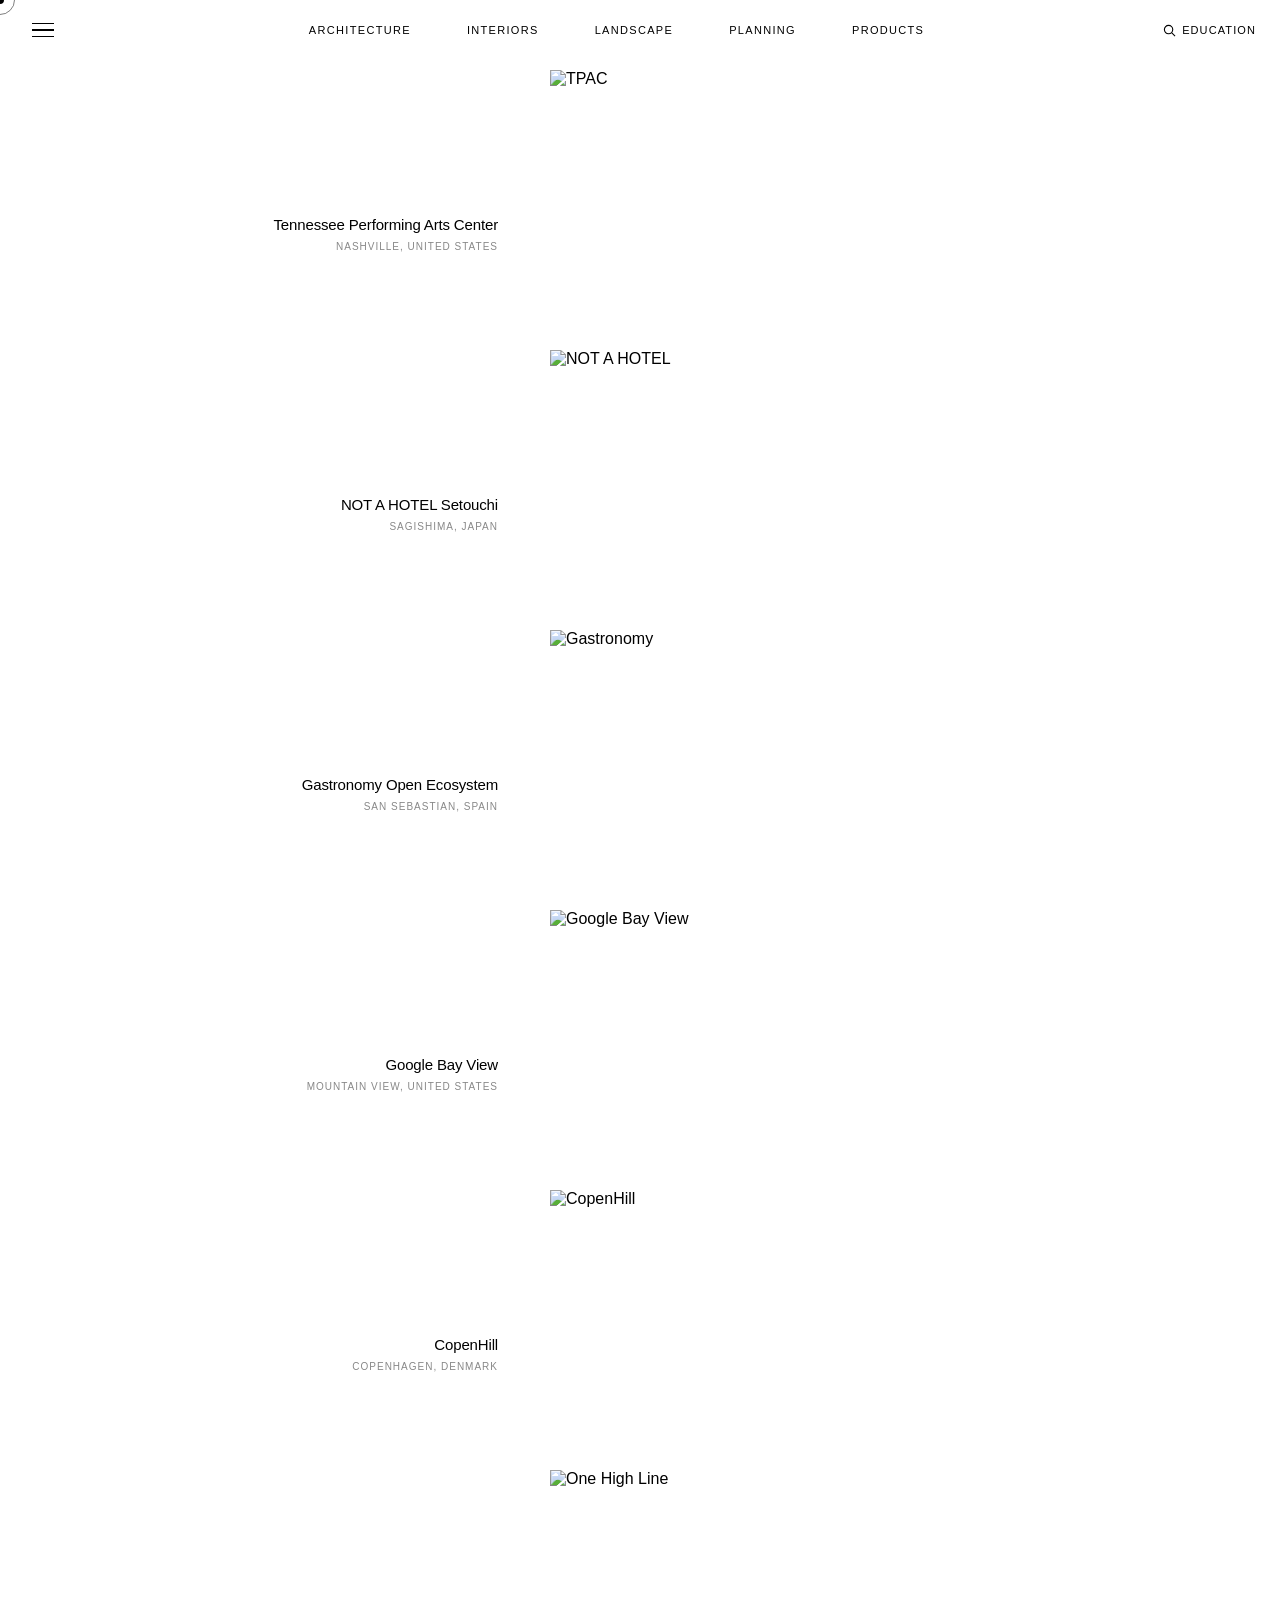
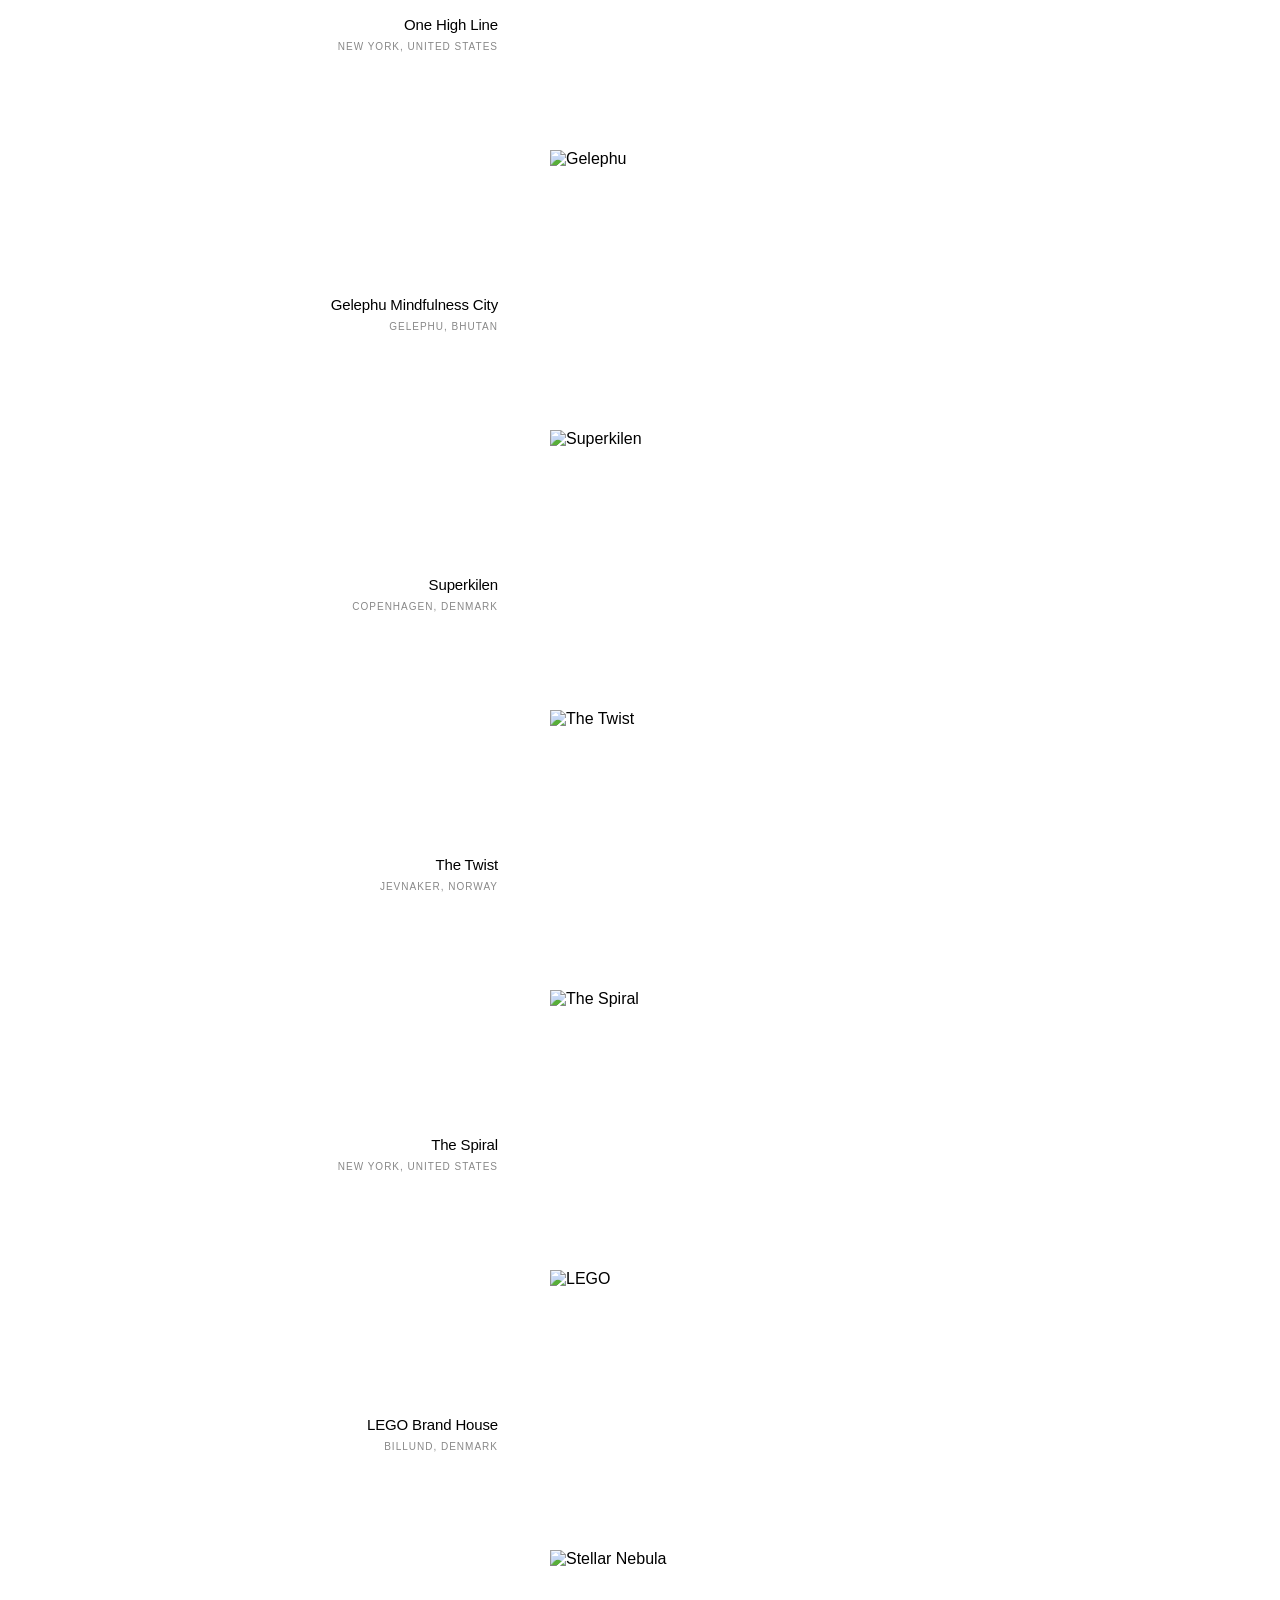
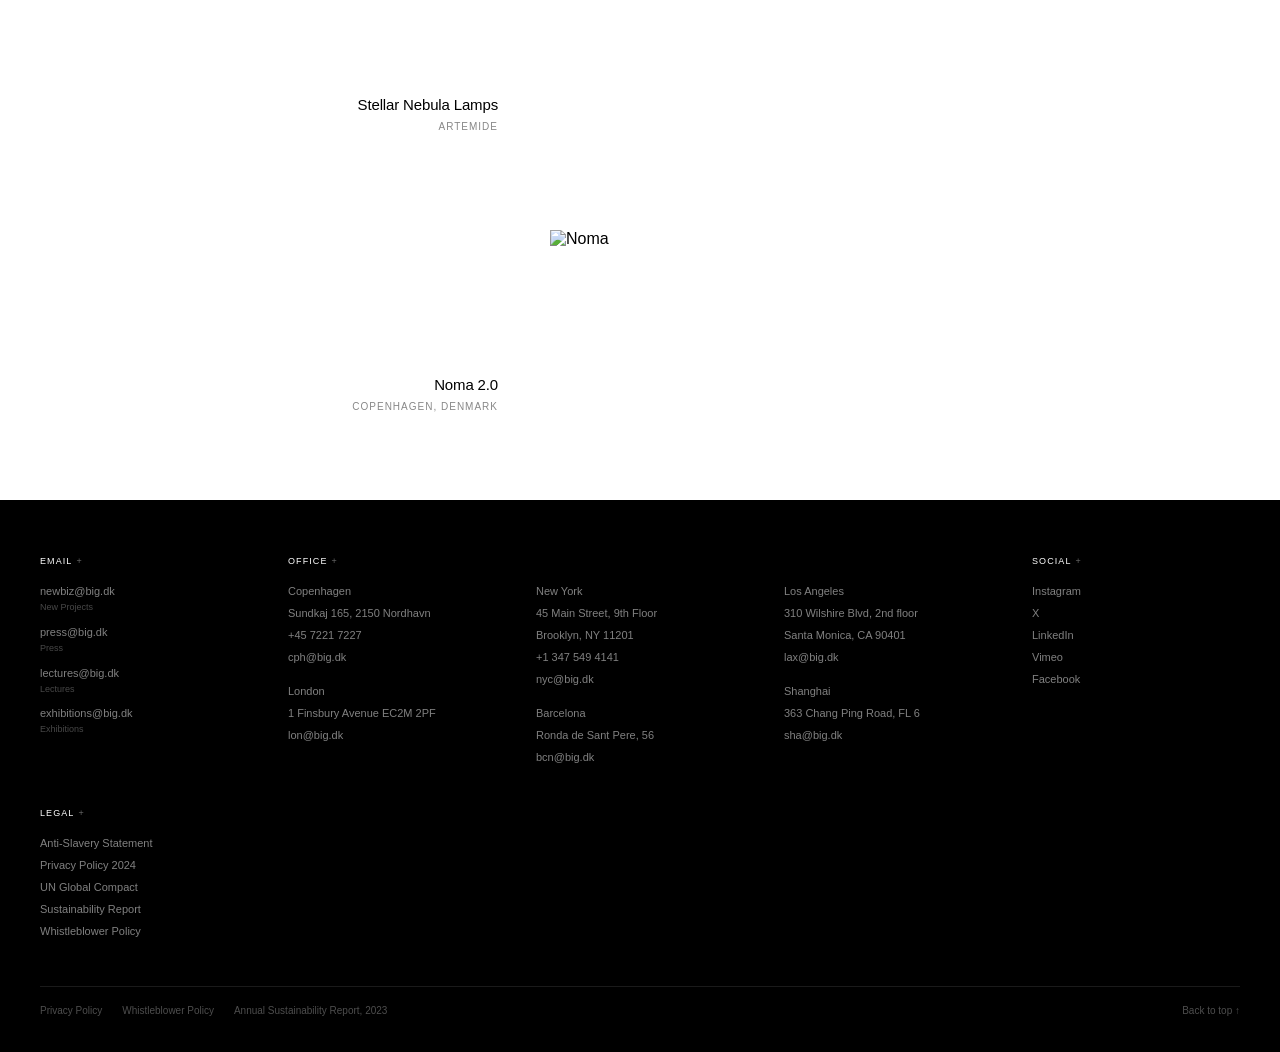
==== commit bf8ae954: "Upload Laravel project" ====
--- a/index.html
+++ b/index.html
@@ -90,7 +90,7 @@
     .proj-row{
       display:grid;
       grid-template-columns:540px 1fr;
-      border-bottom:1px solid rgba(0,0,0,.07);
+      padding: 10px;
       cursor:none;
       position:relative;
       overflow:hidden;
